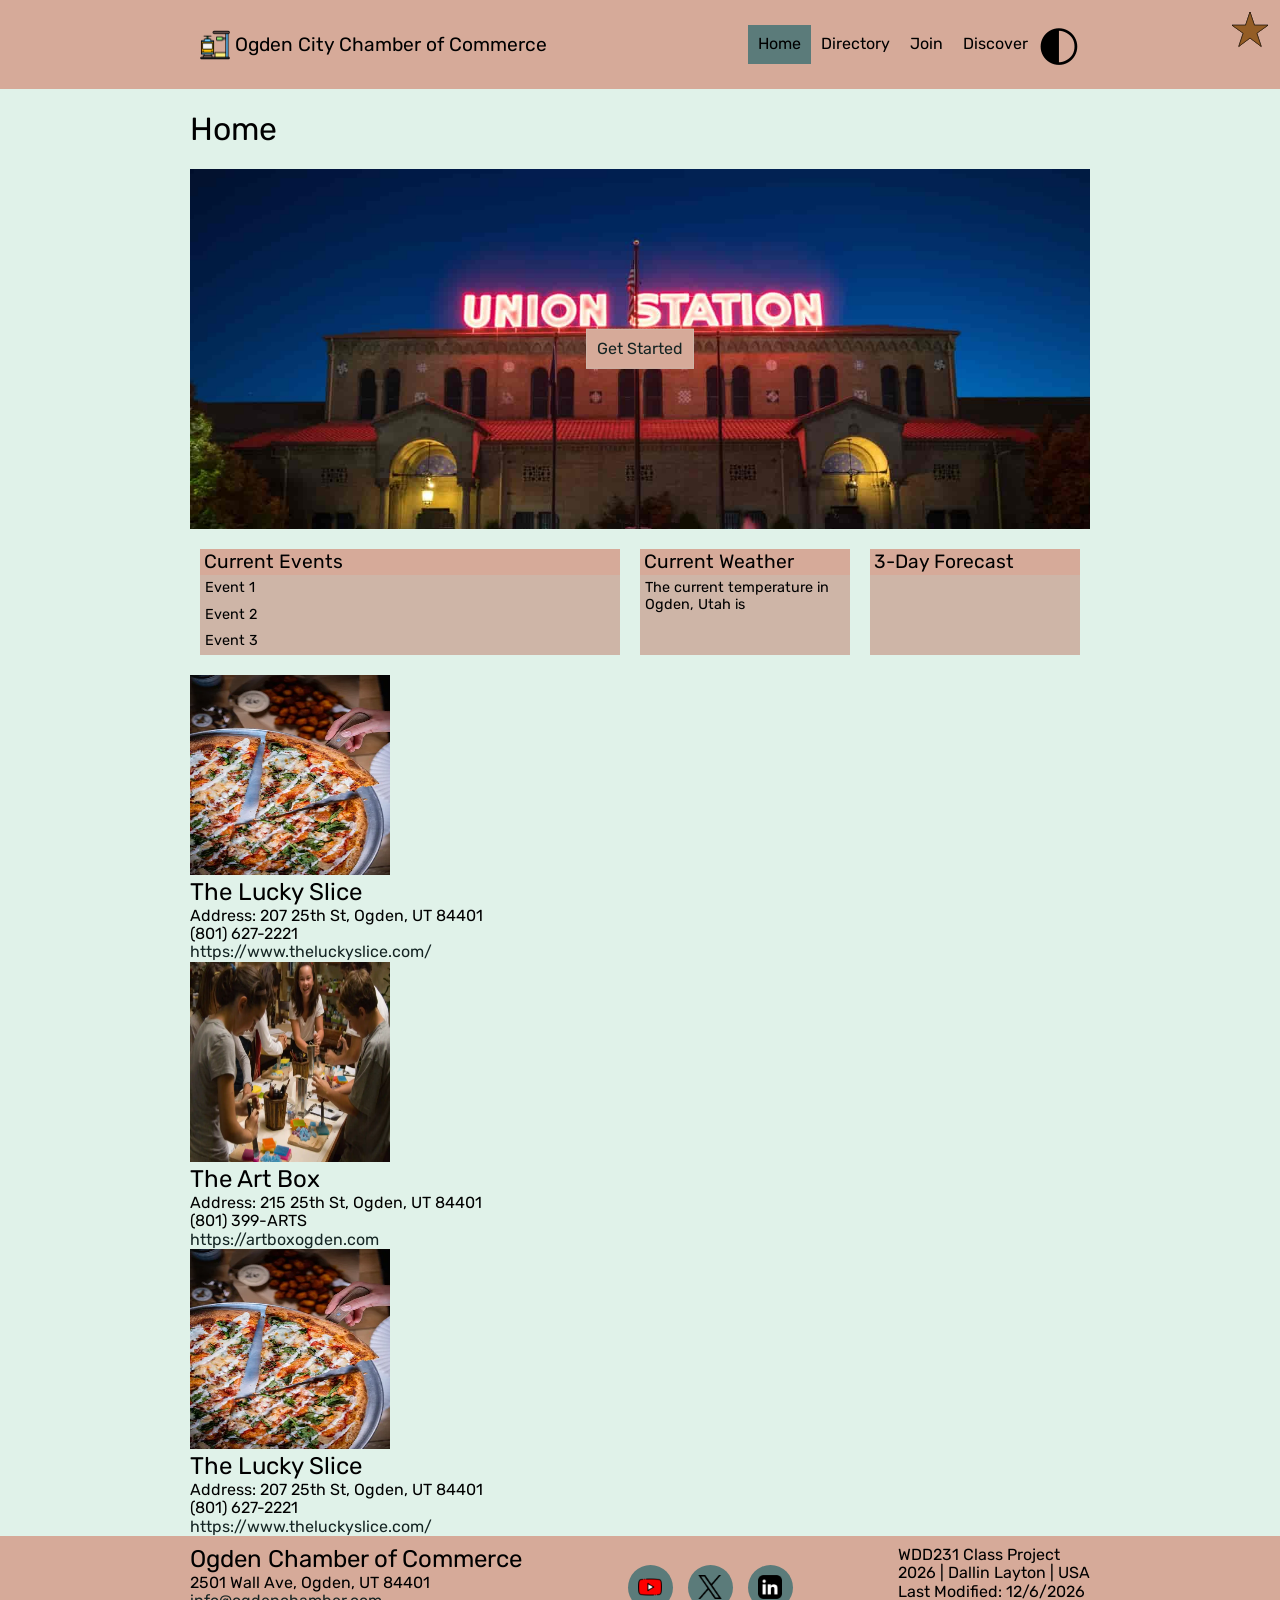
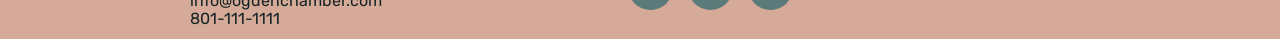
==== chamber/index.html @ fa9a279d "modularize member cards and add highlight script" ====
<!DOCTYPE html>
<html lang="en">
<head>
    <meta charset="UTF-8">
    <meta name="viewport" content="width=device-width, initial-scale=1.0">
    <title>Home</title>
    <meta name="description" content="Home Page of the Chamber of Commerce for Ogden City, including contact information and business listings.">
    <meta name="author" content="Dallin Layton">

    <link rel="stylesheet" href="../styles/normalize.css">
    <link rel="stylesheet" href="styles/small.css">
    <link rel="stylesheet" href="styles/larger.css">

    <!-- google fonts -->
    <link rel="preconnect" href="https://fonts.googleapis.com">
    <link rel="preconnect" href="https://fonts.gstatic.com" crossorigin>
    <link href="https://fonts.googleapis.com/css2?family=Rubik:ital,wght@0,300..900;1,300..900&display=swap" rel="stylesheet">

    <!-- facebook meta -->
    <meta property="og:title" content="Ogden City Chamber of Commerce Home Page">
    <meta property="og:description" content="Home Page of the Chamber of Commerce of the City of Ogden, including contact information and business listings.">
    <meta property="og:image" content="https://hyrumdrums.github.io/wdd231/chamber/images/unionstation.webp">
    <meta property="og:url" content="https://hyrumdrums.github.io/wdd231/chamber/index.html">

    <script src="../scripts/getdates.js" defer></script>
    <script src="scripts/navigation.js" defer></script>
    <script src="scripts/home.js" defer></script>
    <script src="scripts/weather.js" defer></script>
    <script src="scripts/highlight.js" type="module" defer></script>

    <link rel="icon" href="favicon.ico"/>
</head>
<body>
    <header>
        <div>
            <img src="images/logo.png" alt="Site Logo" width="35" height="35">
            <span>Ogden City Chamber of Commerce</span>
            <button id="dark-toggle">&#9680;</button>
            <button id="ham-btn" class="hamburger"></button>
            <nav id="nav-bar" class="navigation">
                <ul>
                    <li class="current">Home</li>
                    <li><a href="directory.html">Directory</a></li>
                    <li><a href="#">Join</a></li>
                    <li><a href="#">Discover</a></li>
                </ul>
            </nav>
        </div>
    </header>
    <main>
        <h1>Home</h1>
        <div class="hero-container">
            <img class="hero" src="images/union-station.jpg" alt="Ogden Union Station">
            <a href="cta.html" class="cta-button">Get Started</a>
        </div>
        <div class="weather-row">
            <section class="basic-card current-events">
                <h2>Current Events</h2>
                <div id="events">
                    <p>Event 1</p>
                    <p>Event 2</p>
                    <p>Event 3</p>
                </div>
            </section>
            <section class="basic-card weather">
                <h2>Current Weather</h2>
                <p>The current temperature in Ogden, Utah is <span id="current-temp"></span></p>
                <figure>
                    <img id="weather-icon" src="" alt="">
                    <figcaption></figcaption>
                </figure>
            </section>
            <section class="basic-card forecast">
                <h2>3-Day Forecast</h2>
                <div id="forecast"></div>
            </section>
        </div>
        <section id="member-highlights" class="highlights">
        </section>
    </main>
    <footer>
        <div class="three-column">
            <div class="contact-info">
                <h2>Ogden Chamber of Commerce</h2>
                <p>2501 Wall Ave, Ogden, UT 84401</p>
                <!-- mailto -->
                <p><a href="mailto:info@ogdenchamber.com">info@ogdenchamber.com</a></p>
                <p><a href="tel:801-111-1111">801-111-1111</a></p>
            </div>
            <div class="social">
                <a href="https://youtube.com" target="_blank" class="social-btn">
                    <img src="images/youtube.png" alt="YouTube">
                </a>
                <a href="https://x.com" target="_blank" class="social-btn">
                    <img src="images/x-twitter.png" alt="X social network">
                </a>
                <a href="https://linkedin.com" target="_blank" class="social-btn">
                    <img src="images/linkedin-square-icon.png" alt="LinkedIn">
                </a>
            </div>
            <div class="class-project">
                <p>WDD231 Class Project</p>
                <p><span id="currentYear"></span> | Dallin Layton | USA</p>
                <p id="lastModified"></p>
            </div>
        </div>
    </footer>
</body>
</html>
---- chamber/styles/small.css ----
:root {
    --primary-color: #d6aa99; /* lighter dusty taupe */
    --primary-text: #000000; /* black */
    --accent-1: #5b7b7a; /* deep teal */
    --accent-2: #3c887e; /* dark cyan */
    --accent-3: #e0f2e9; /* honeydew */
    --accent-4: #ceb5a7; /* almond silk */

    --spacing: 20px;
    --padding: 10px;
}

* {
    box-sizing: border-box;
    margin: 0;
    padding: 0;
    
    /* apply Rubik font to all text */
    font-family: "Rubik", sans-serif;
    font-weight: 400;
    font-style: normal;
}

body {
    background-color: var(--accent-3);
    color: var(--primary-text);
    width: 100%;
    overflow-x: hidden;
}

/* header */

header {
    background-color: var(--primary-color);
    padding: var(--padding);
    width: 100%;
    position: relative;
}

header div {
    display: flex;
    align-items: center;
    justify-content: left;
    padding: 5px 10px;
}

header div img {
    display: block;
    width: 35px;
    max-width: 50px;
    height: auto;
    padding: 5px 5px 5px 0;
}

header div span {
    font-size: 1.2rem;
    color: var(--primary-text);
    width: 100%;
    text-align: left;
}

/* hamburger nav */
.hamburger {
    background: none;
    border: none;
    color: var(--primary-text);
    cursor: pointer;
    width: 44px;
    font-family: Verdana, Geneva, Tahoma, sans-serif;
    order: 4;
}

.hamburger::before {
    content: "\2630";
    font-size: 2rem;
}

.hamburger.show::before {
    content: "\00d7";
}

/* nav */
.navigation {
    display: none;
    position: absolute;
    top: 100%;
    left: 0;
    width: 100%;
    background-color: var(--primary-color);
    z-index: 1000;
}

.navigation.show {
    display: block;
}

.navigation ul {
    display: flex;
    flex-direction: column;
    list-style-type: none;
}

.navigation li {
    padding: 10px;
    background-color: var(--primary-color);
}

.navigation li.current {
    background-color: var(--accent-1);
    cursor: default;
}

.navigation a {
    color: var(--primary-text);
    text-decoration: none;
}

a {
    color: #142423; /* darker link color */
    text-decoration: none;
}

#dark-toggle {
    background: none;
    border: none;
    font-size: 3rem;
    text-align: center;
    width: 44px;
    /* offset a little to better center with nav bar */
    padding-bottom: 4px;
    cursor: pointer;
    order: 3;
}

footer {
    background-color: var(--primary-color);
}

footer div {
    text-align: center;
    padding: 10px 0;
    color: var(--primary-text);
}

.three-column {
    display: flex;
    flex-direction: column;
    justify-content: space-between;
}

/* social links */
.social {
    display: flex;
    gap: 15px;
    justify-content: center;
    align-items: center;
}

.social-btn {
    display: flex;
    align-items: center;
    justify-content: center;
    width: 45px;
    height: 45px;
    border-radius: 50%;
    background-color: var(--accent-1);
    transition: background-color 0.3s ease;
}

.social-btn:hover {
    background-color: var(--accent-2);
}

.social-btn img {
    width: 24px;
    height: 24px;
}

.contact-info, .class-project {
    text-align: left;
    margin: 0;
    padding: 0 10px;
}

main {
    overflow-x: hidden;
}

.view-toggle {
    text-align: center;
    padding-top: var(--padding);
}

.view-toggle a {
    padding: var(--padding)
}

#cards table {
    width: 100%;
    border-collapse: collapse;
    overflow: hidden;
}

#cards table th, #cards table td {
    border: 1px solid var(--accent-4);
    padding: 2px;
}

#cards table th {
    background-color: var(--primary-color);
}

#cards table tbody tr:nth-child(even) td {
    background-color: var(--accent-4);
}

#cards {
    padding: var(--padding) 0;
    display: grid;
    grid-template-columns: 1fr;
    gap: var(--spacing);
    width: 100%;
    max-width: 100%;
}

#cards section {
    border: 1px solid var(--accent-4);
    text-align: center;
    background-color: var(--accent-4);
    padding: var(--padding);
    width: 100%;
    overflow: hidden;
    box-shadow: 0 4px 8px rgba(0, 0, 0, 0.5);
    position: relative;
}

.star-badge {
    position: absolute;
    top: 10px;
    right: 10px;
    width: 40px !important;
    height: 40px !important;
    z-index: 10;
}

#cards section img {
    height: 65px;
    width: auto;
    max-width: 100%;
}

#cards section p, #cards section h2 {
    font-size: 0.7rem;
}

.hero-container {
    position: relative;
    width: calc(100% + 2 * var(--padding));
    margin-left: calc(-1 * var(--padding));
    margin-right: calc(-1 * var(--padding));
}

img.hero {
    width: 100%;
    height: auto;
    display: block;
}

a.cta-button {
    position: absolute;
    left: 50%;
    top: 50%;
    transform: translate(-50%, -50%);
    background-color: var(--primary-color);
    padding: var(--padding);
    border: 1px solid var(--accent-4);
}

a.cta-button:hover {
    background-color: var(--accent-1);
}

.weather-row {
    display: grid;
    grid-template-columns: 1fr;
    gap: var(--spacing);
    margin: var(--spacing) var(--padding);
}

.basic-card {
    background-color: var(--accent-4);
}

.basic-card h2 {
    font-size: 1.2rem;
    background-color: var(--primary-color);
    padding: 2px 4px;
}

.basic-card p {
    font-size: 0.9rem;
    padding: 5px;
}
---- chamber/styles/larger.css ----
@media only screen and (min-width: 560px) {

    header div, main, nav, footer div {
        max-width: 900px;
        margin: 0 auto;
    }

    .hamburger {
        display: none;
    }

    #dark-toggle {
        order: 4;
    }

    #ham-btn {
        order: 3;
    }

    .navigation {
        display: block !important;
        position: static !important;
        width: auto !important;
        background-color: var(--primary-color);
    }
    
    .navigation ul {
        /* no bullets */
        list-style: none;
        flex-direction: row;
        display: flex !important;
    }
    
    .navigation li {
        padding: 10px;
    }

    .navigation li:hover {
        background-color: var(--accent-1);
    }

    .navigation li.current {
        background-color: var(--accent-1);
        cursor: default;
    }

    .three-column {
        flex-direction: row;
    }

    .contact-info, .class-project {
        padding: 0;
    }

    footer div {
        padding: 10px 0;
    }

    #cards {
        grid-template-columns: repeat(auto-fit, minmax(250px, 1fr));
    }

    img.hero {
        overflow: hidden;
        max-height: 40vh; /* or whatever height works best */
        object-fit: cover;
        object-position: top;
    }

    .weather-row {
        grid-template-columns: 2fr 1fr 1fr;
    }

  
}
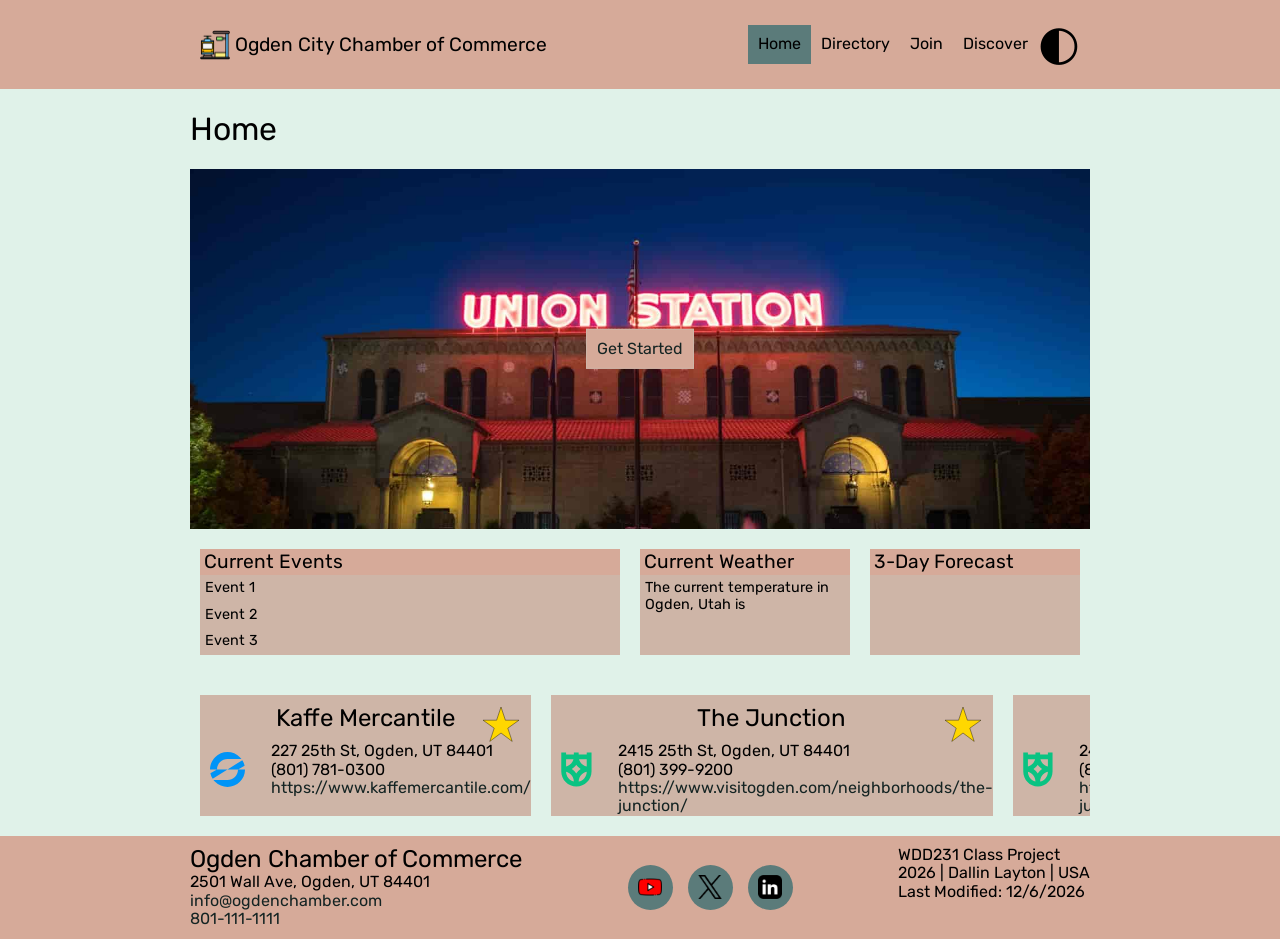
==== commit 6fb54f49: "switch to highlight card" ====
--- a/chamber/index.html
+++ b/chamber/index.html
@@ -75,8 +75,8 @@
                 <div id="forecast"></div>
             </section>
         </div>
-        <section id="member-highlights" class="highlights">
-        </section>
+        <div id="member-highlights" class="highlights">
+        </div>
     </main>
     <footer>
         <div class="three-column">
--- a/chamber/styles/small.css
+++ b/chamber/styles/small.css
@@ -300,4 +300,43 @@
 .basic-card p {
     font-size: 0.9rem;
     padding: 5px;
+}
+
+#member-highlights {
+    padding: var(--spacing) var(--padding);
+    display: grid;
+    grid-template-columns: 1fr;
+    gap: var(--spacing);
+}
+
+.highlight-name {
+    grid-column: 1 / -1;
+}
+
+.highlight-content {
+    display: grid;
+    grid-template-columns: 1fr 3fr;
+    gap: 1rem;
+}
+
+.highlight-card {
+    position: relative;
+    background-color: var(--accent-4);
+}
+
+.highlight-card h2 {
+    text-align: center;
+    padding: var(--padding);
+}
+
+.highlight-content img {
+    height: 55px;
+    width: auto;
+    padding: var(--padding);
+}
+
+.highlight-star {
+    position: absolute;
+    bottom: 10px;
+    right: 10px;
 }
--- a/chamber/styles/larger.css
+++ b/chamber/styles/larger.css
@@ -71,5 +71,8 @@
         grid-template-columns: 2fr 1fr 1fr;
     }
 
+    #member-highlights {
+        grid-template-columns: repeat(3, 1fr);
+    }
   
 }
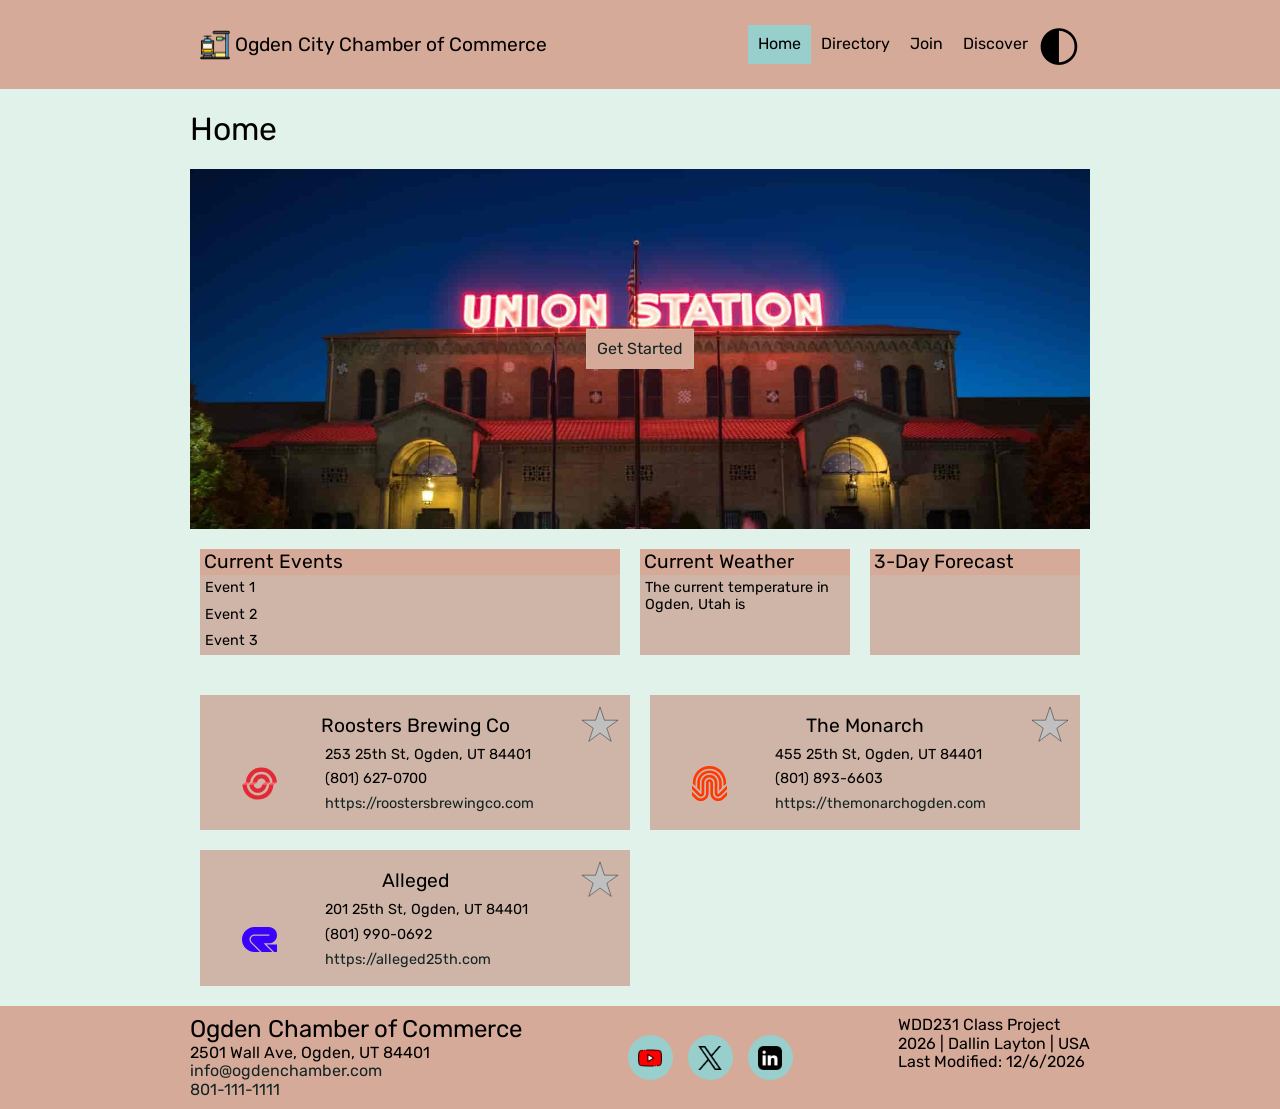
==== commit 175c197b: "fix lighthouse errors" ====
--- a/chamber/index.html
+++ b/chamber/index.html
@@ -36,7 +36,7 @@
             <img src="images/logo.png" alt="Site Logo" width="35" height="35">
             <span>Ogden City Chamber of Commerce</span>
             <button id="dark-toggle">&#9680;</button>
-            <button id="ham-btn" class="hamburger"></button>
+            <button id="ham-btn" class="hamburger" aria-label="Toggle Navigation"></button>
             <nav id="nav-bar" class="navigation">
                 <ul>
                     <li class="current">Home</li>
--- a/chamber/styles/small.css
+++ b/chamber/styles/small.css
@@ -1,7 +1,7 @@
 :root {
     --primary-color: #d6aa99; /* lighter dusty taupe */
     --primary-text: #000000; /* black */
-    --accent-1: #5b7b7a; /* deep teal */
+    --accent-1: #98cfcd; /* deep teal */
     --accent-2: #3c887e; /* dark cyan */
     --accent-3: #e0f2e9; /* honeydew */
     --accent-4: #ceb5a7; /* almond silk */
@@ -305,7 +305,7 @@
 #member-highlights {
     padding: var(--spacing) var(--padding);
     display: grid;
-    grid-template-columns: 1fr;
+    grid-template-columns: repeat(auto-fit, minmax(min(280px, 100%), 1fr));
     gap: var(--spacing);
 }
 
@@ -317,22 +317,39 @@
     display: grid;
     grid-template-columns: 1fr 3fr;
     gap: 1rem;
+    min-width: 0;
+    font-size: 0.9rem;
+}
+
+.highlight-details {
+    min-width: 0;
+    overflow-wrap: break-word;
+}
+
+.highlight-details p {
+    margin-bottom: 0.5rem;
 }
 
 .highlight-card {
     position: relative;
     background-color: var(--accent-4);
+    padding: var(--padding);
+    min-width: 280px;
 }
 
 .highlight-card h2 {
     text-align: center;
     padding: var(--padding);
+    font-size: 1.2rem;
 }
 
 .highlight-content img {
     height: 55px;
-    width: auto;
-    padding: var(--padding);
+    width: 55px;
+    padding: var(--padding);
+    object-fit: contain;
+    justify-self: center;
+    align-self: center;
 }
 
 .highlight-star {
--- a/chamber/styles/larger.css
+++ b/chamber/styles/larger.css
@@ -72,7 +72,7 @@
     }
 
     #member-highlights {
-        grid-template-columns: repeat(3, 1fr);
+        grid-template-columns: repeat(auto-fit, minmax(300px, 1fr));
     }
   
 }
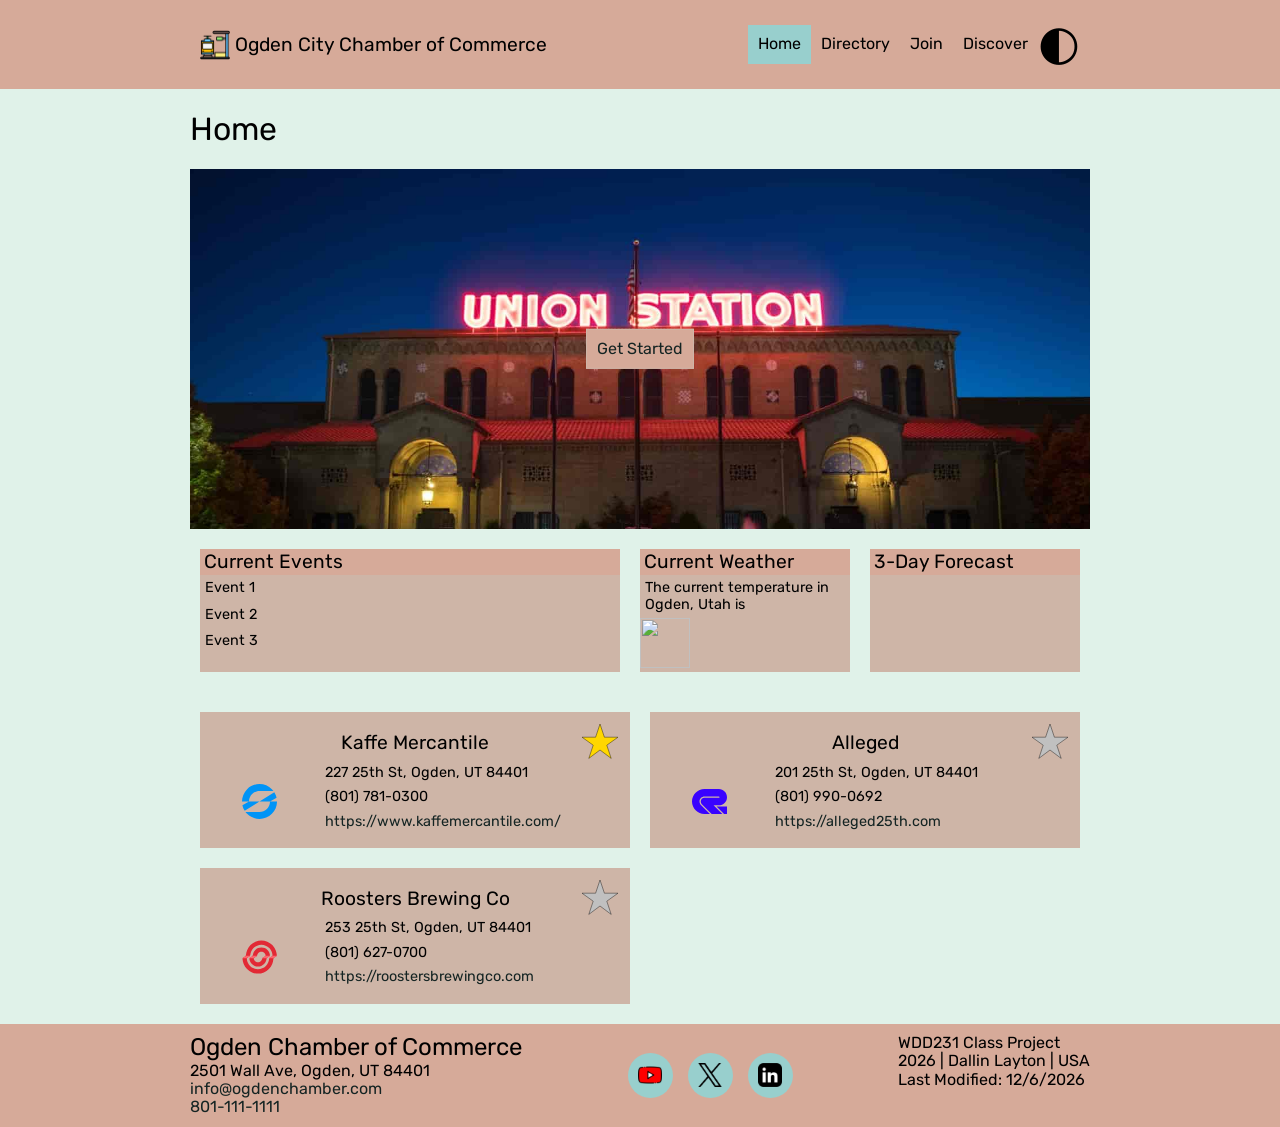
==== commit cdcf8e95: "fix audit errors" ====
--- a/chamber/index.html
+++ b/chamber/index.html
@@ -3,7 +3,7 @@
 <head>
     <meta charset="UTF-8">
     <meta name="viewport" content="width=device-width, initial-scale=1.0">
-    <title>Home</title>
+    <title>Ogden City Chamber of Commerce Home Page</title>
     <meta name="description" content="Home Page of the Chamber of Commerce for Ogden City, including contact information and business listings.">
     <meta name="author" content="Dallin Layton">
 
@@ -24,7 +24,6 @@
 
     <script src="../scripts/getdates.js" defer></script>
     <script src="scripts/navigation.js" defer></script>
-    <script src="scripts/home.js" defer></script>
     <script src="scripts/weather.js" defer></script>
     <script src="scripts/highlight.js" type="module" defer></script>
 
--- a/chamber/styles/small.css
+++ b/chamber/styles/small.css
@@ -356,4 +356,9 @@
     position: absolute;
     bottom: 10px;
     right: 10px;
+}
+
+#weather-icon {
+    width: 50px;
+    height: 50px;
 }
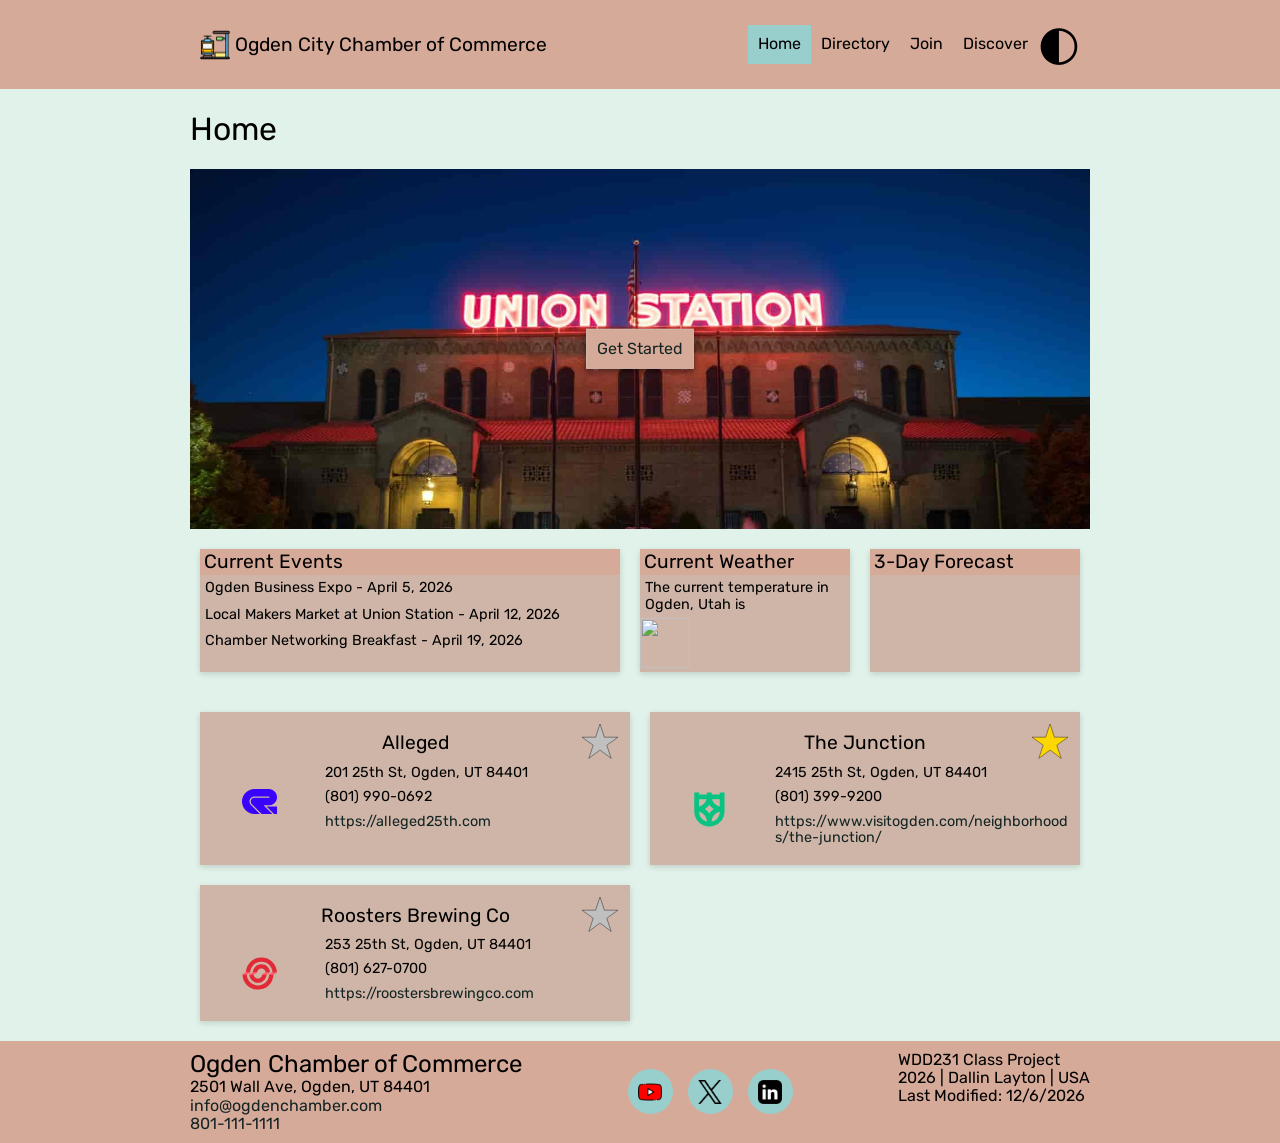
==== commit 894eab1c: "add fake events" ====
--- a/chamber/index.html
+++ b/chamber/index.html
@@ -56,9 +56,9 @@
             <section class="basic-card current-events">
                 <h2>Current Events</h2>
                 <div id="events">
-                    <p>Event 1</p>
-                    <p>Event 2</p>
-                    <p>Event 3</p>
+                    <p>Ogden Business Expo - April 5, 2026</p>
+                    <p>Local Makers Market at Union Station - April 12, 2026</p>
+                    <p>Chamber Networking Breakfast - April 19, 2026</p>
                 </div>
             </section>
             <section class="basic-card weather">
--- a/chamber/styles/small.css
+++ b/chamber/styles/small.css
@@ -274,6 +274,7 @@
     background-color: var(--primary-color);
     padding: var(--padding);
     border: 1px solid var(--accent-4);
+    box-shadow: 0 2px 6px rgba(0, 0, 0, 0.5);
 }
 
 a.cta-button:hover {
@@ -289,6 +290,7 @@
 
 .basic-card {
     background-color: var(--accent-4);
+    box-shadow: 0 2px 6px rgba(0, 0, 0, 0.15);
 }
 
 .basic-card h2 {
@@ -335,6 +337,7 @@
     background-color: var(--accent-4);
     padding: var(--padding);
     min-width: 280px;
+    box-shadow: 0 2px 6px rgba(0, 0, 0, 0.15);
 }
 
 .highlight-card h2 {
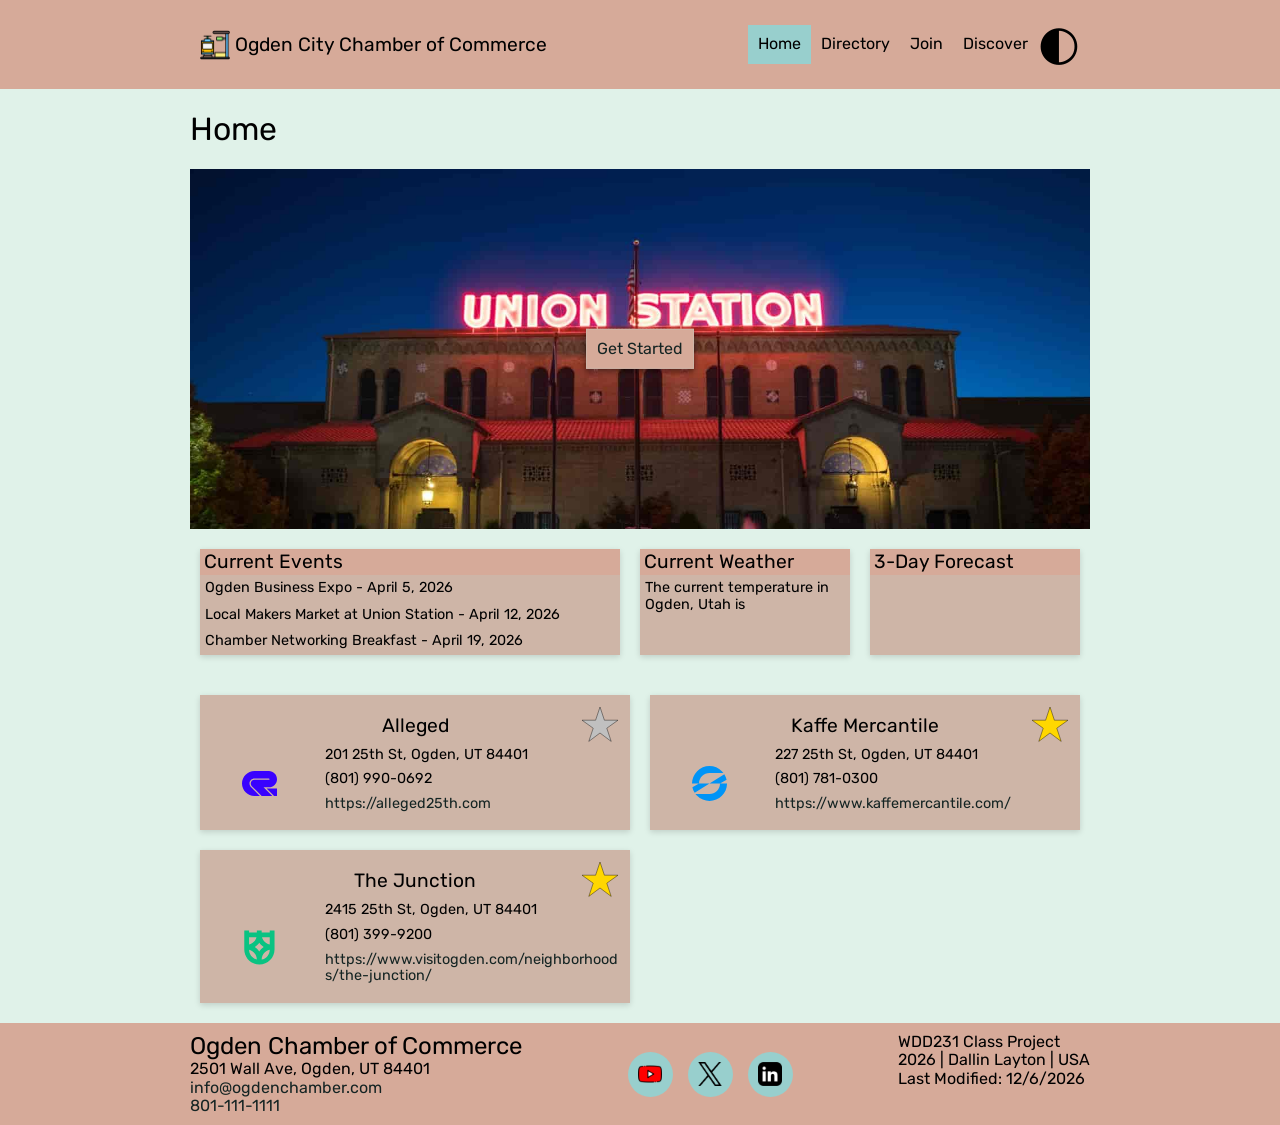
==== commit d382c067: "fix validator issues" ====
--- a/chamber/index.html
+++ b/chamber/index.html
@@ -25,9 +25,9 @@
     <script src="../scripts/getdates.js" defer></script>
     <script src="scripts/navigation.js" defer></script>
     <script src="scripts/weather.js" defer></script>
-    <script src="scripts/highlight.js" type="module" defer></script>
+    <script src="scripts/highlight.js" type="module"></script>
 
-    <link rel="icon" href="favicon.ico"/>
+    <link rel="icon" href="favicon.ico">
 </head>
 <body>
     <header>
@@ -64,9 +64,7 @@
             <section class="basic-card weather">
                 <h2>Current Weather</h2>
                 <p>The current temperature in Ogden, Utah is <span id="current-temp"></span></p>
-                <figure>
-                    <img id="weather-icon" src="" alt="">
-                    <figcaption></figcaption>
+                <figure id="weather-figure">
                 </figure>
             </section>
             <section class="basic-card forecast">
--- a/chamber/styles/small.css
+++ b/chamber/styles/small.css
@@ -361,7 +361,16 @@
     right: 10px;
 }
 
+
 #weather-icon {
     width: 50px;
     height: 50px;
+}
+
+#weather-figure {
+    text-align: center;
+}
+
+#weather-figure figcaption {
+    padding: var(--padding);
 }
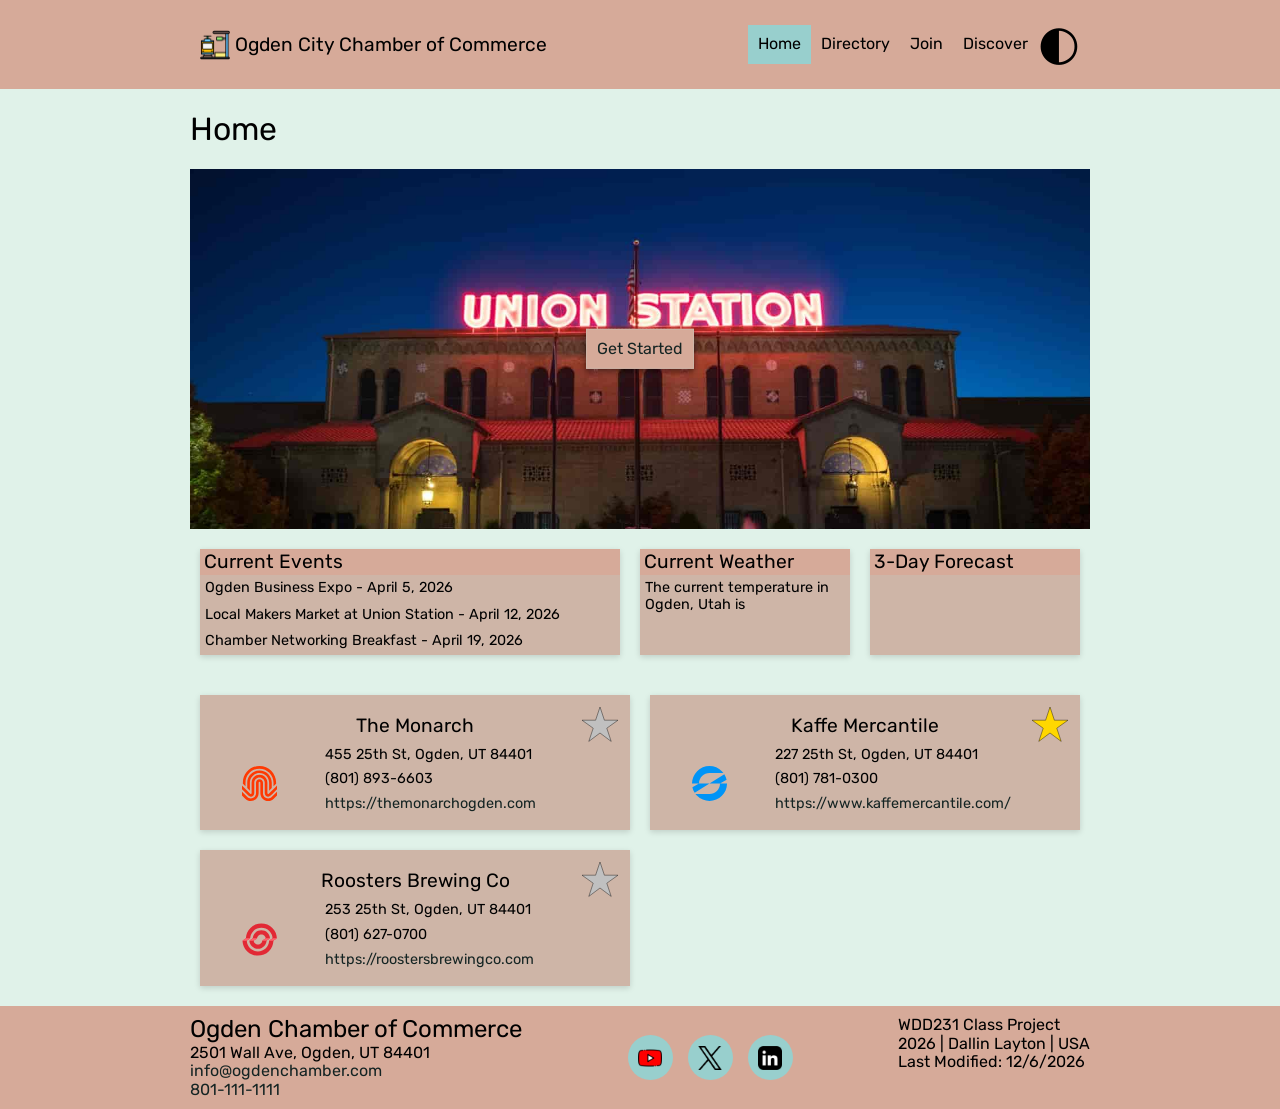
==== commit d1aa4ef0: "add cards" ====
--- a/chamber/index.html
+++ b/chamber/index.html
@@ -40,7 +40,7 @@
                 <ul>
                     <li class="current">Home</li>
                     <li><a href="directory.html">Directory</a></li>
-                    <li><a href="#">Join</a></li>
+                    <li><a href="./join.html">Join</a></li>
                     <li><a href="#">Discover</a></li>
                 </ul>
             </nav>
--- a/chamber/styles/small.css
+++ b/chamber/styles/small.css
@@ -373,4 +373,21 @@
 
 #weather-figure figcaption {
     padding: var(--padding);
+}
+
+.basic-card.non-p {
+    background-color: var(--accent-3);
+}
+
+.basic-card.bronze {
+    background-color: #cd7f32;
+    color: white;
+}
+
+.basic-card.silver {
+    background-color: #c0c0c0;
+}
+
+.basic-card.gold {
+    background-color: #ffd700;
 }
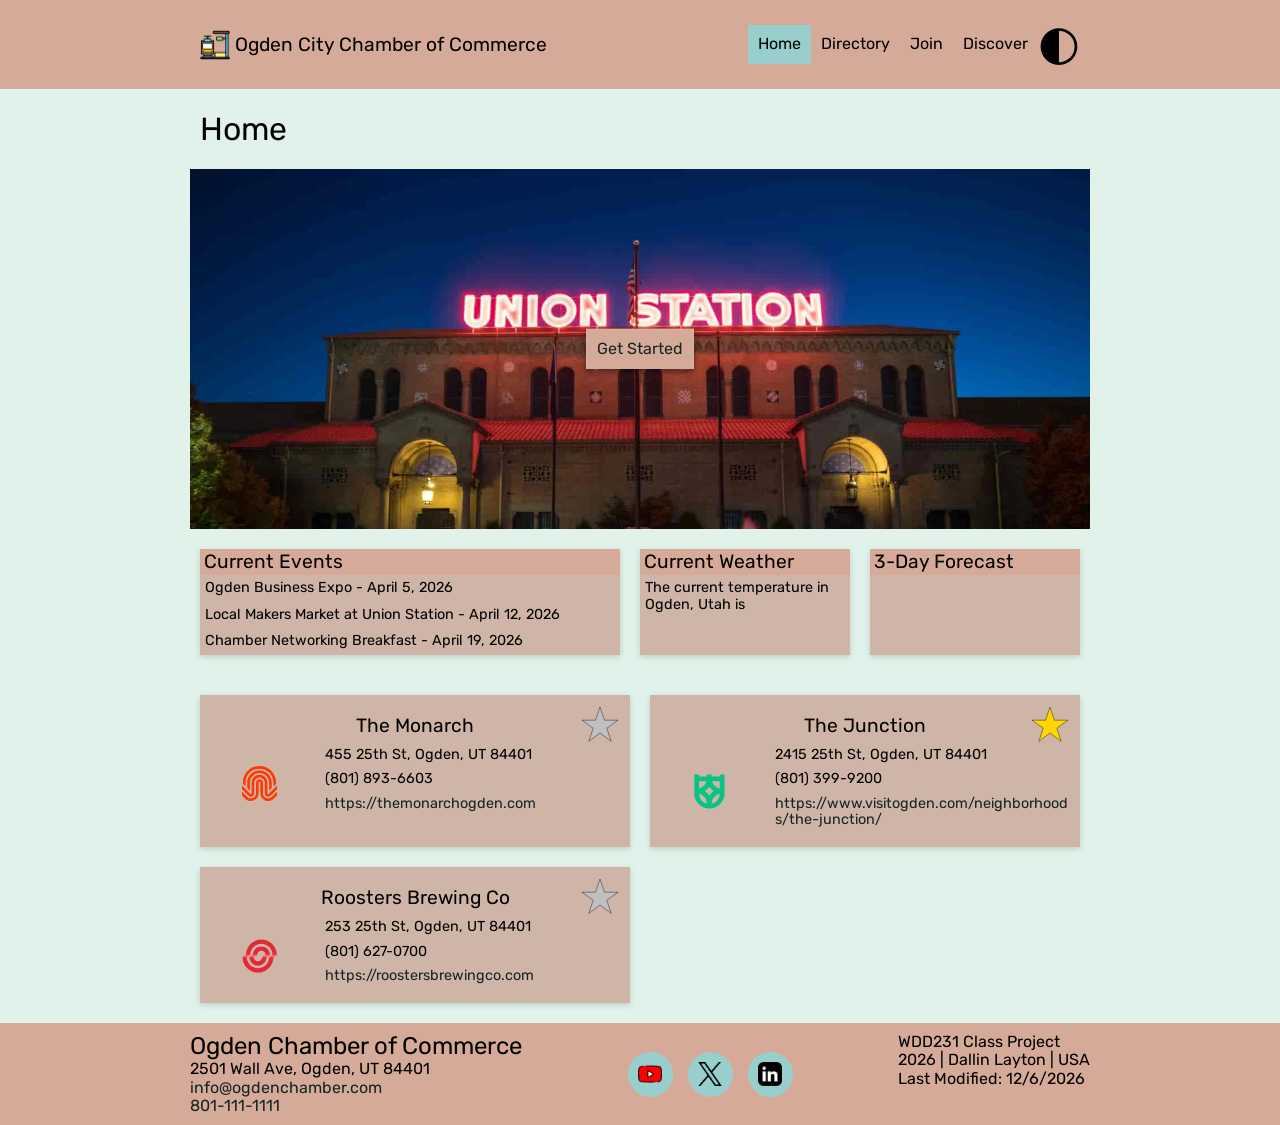
==== commit 34559b5d: "fix nav links" ====
--- a/chamber/index.html
+++ b/chamber/index.html
@@ -41,7 +41,7 @@
                     <li class="current">Home</li>
                     <li><a href="directory.html">Directory</a></li>
                     <li><a href="./join.html">Join</a></li>
-                    <li><a href="#">Discover</a></li>
+                    <li><a href="discover.html">Discover</a></li>
                 </ul>
             </nav>
         </div>
--- a/chamber/styles/small.css
+++ b/chamber/styles/small.css
@@ -381,7 +381,6 @@
 
 .basic-card.bronze {
     background-color: #cd7f32;
-    color: white;
 }
 
 .basic-card.silver {
@@ -390,4 +389,159 @@
 
 .basic-card.gold {
     background-color: #ffd700;
+}
+
+.solo-card {
+    margin: var(--spacing);
+}
+
+.solo-card h3 {
+    padding: var(--padding);
+}
+
+.membership-cards a section {
+    padding: var(--padding);
+    border: 2px solid transparent;
+    animation: pulse-border 1s ease-in-out infinite alternate;
+}
+
+.membership-cards a section:hover {
+    animation: none;
+    border: 2px solid var(--primary-color);
+}
+
+@keyframes pulse-border {
+    from { border-color: transparent; }
+    to { border-color: var(--primary-color); }
+}
+
+::backdrop {
+    background-color: rgb(0, 0, 0, 0.5);
+}
+
+dialog {
+    border: none;
+    padding: 0;
+    width: 90%;
+    max-width: 400px;
+    margin: auto;
+    background-color: var(--accent-4);
+    box-shadow: 0 2px 6px rgba(0, 0, 0, 0.15);
+    border-radius: 8px;
+}
+
+dialog button {
+    position: absolute;
+    top: 5px;
+    right: 5px;
+    border: none;
+    font-size: 2rem;
+    background-color: transparent;
+}
+
+dialog h2 {
+    font-size: 1.5rem;
+    background-color: var(--primary-color);
+    padding: var(--padding);
+    margin-bottom: 10px;
+    text-align: center;
+}
+
+dialog h3 {
+    margin: 10px 0;
+    text-align: center;
+}
+
+dialog p {
+    font-size: 0.9rem;
+    padding: 5px;
+    line-height: 1.5;
+}
+
+dialog ul {
+    padding: var(--padding);
+}
+
+dialog ul li {
+    margin-bottom: 5px;
+}
+
+h1 {
+    padding-left: var(--padding);
+}
+
+.form-container {
+    padding: var(--spacing) var(--padding);
+}
+
+form label {
+    display: block;
+    font-size: .8rem;
+    padding-top: .2rem;
+}
+
+form h3 {
+    font-size: .9rem;
+    margin: 1.5rem 0 .2rem 0;
+    border-bottom: 1px solid #eee;
+}
+
+form input[type=text],
+form input[type=tel],
+form input[type=email],
+form select,
+form textarea {
+    display: block;
+    margin: .1rem 0 1rem 0;
+    padding: .3rem;
+    border: 1px solid #999;
+    border-radius: 4px;
+    border-left-width: 5px;
+    /* border-left-color: #555; */
+    font-size: 1rem;
+    width: 250px;
+}
+
+form input:focus {
+    border-left-color: black;
+    outline: none;
+}
+
+form input:required:valid {
+    border-left-color: green;
+}
+
+form input[type=submit] {
+    border: none;
+    text-align: center;
+    border-radius: 1rem;
+    padding: .75rem 1.5rem;
+    margin: 2rem 0;
+    font-size: 1.2rem;
+    appearance: none;
+    background-color: var(--primary-color);
+}
+
+form textarea {
+    width: 250px;
+    height: 100px;
+    resize: vertical;
+}
+
+form fieldset {
+    border: none;
+    padding: 0;
+    margin: 1.5rem 0 1.2rem 0;
+}
+
+form fieldset legend {
+    font-size: .9rem;
+    margin-bottom: .2rem;
+    border-bottom: 1px solid #eee;
+    width: 100%;
+    padding-bottom: .2rem;
+}
+
+form fieldset label {
+    padding-top: .5rem;
 }
--- a/chamber/styles/larger.css
+++ b/chamber/styles/larger.css
@@ -74,5 +74,18 @@
     #member-highlights {
         grid-template-columns: repeat(auto-fit, minmax(300px, 1fr));
     }
+
+    .form-container {
+        display: grid;
+        grid-template-columns: 1fr 1fr;
+        gap: var(--spacing);
+        align-items: center;
+    }
+
+    .membership-cards {
+        display: grid;
+        gap: 10px;
+        margin: 0 10px;
+    }
   
 }
